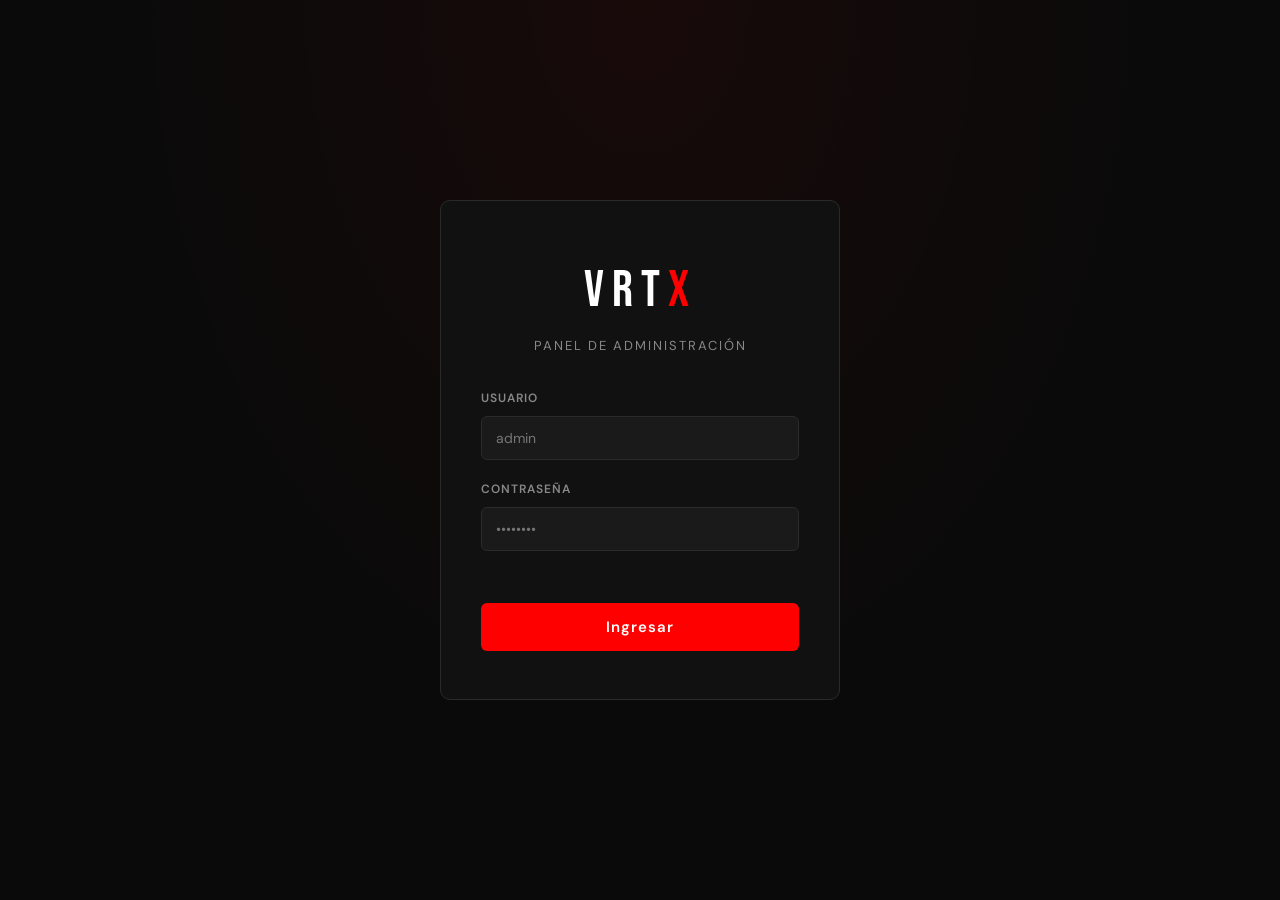
==== admin/index.html @ ebaa15dd "Add files via upload" ====
<!DOCTYPE html>
<html lang="es">
<head>
  <meta charset="UTF-8" />
  <meta name="viewport" content="width=device-width, initial-scale=1.0" />
  <title>VRTX Admin Panel</title>
  <link href="https://fonts.googleapis.com/css2?family=Bebas+Neue&family=DM+Sans:wght@300;400;500;600&family=Space+Mono:wght@400;700&display=swap" rel="stylesheet" />
  <link rel="stylesheet" href="style.css" />
</head>
<body>

  <!-- ===== LOGIN SCREEN ===== -->
  <div id="loginScreen" class="login-screen">
    <div class="login-card">
      <div class="login-logo">VRT<span>X</span></div>
      <p class="login-sub">Panel de Administración</p>
      <div class="login-form">
        <div class="form-group">
          <label>Usuario</label>
          <input type="text" id="loginUser" placeholder="admin" autocomplete="username" />
        </div>
        <div class="form-group">
          <label>Contraseña</label>
          <input type="password" id="loginPass" placeholder="••••••••" autocomplete="current-password" />
        </div>
        <p class="login-error" id="loginError"></p>
        <button class="btn-login" id="loginBtn">Ingresar</button>
      </div>
    </div>
  </div>

  <!-- ===== ADMIN PANEL ===== -->
  <div id="adminPanel" class="admin-panel hidden">

    <!-- Sidebar -->
    <aside class="sidebar" id="sidebar">
      <div class="sidebar-logo">VRT<span>X</span></div>
      <nav class="sidebar-nav">
        <a href="#" class="nav-item active" data-view="dashboard">
          <svg viewBox="0 0 24 24" fill="none" stroke="currentColor" stroke-width="2"><rect x="3" y="3" width="7" height="7"/><rect x="14" y="3" width="7" height="7"/><rect x="14" y="14" width="7" height="7"/><rect x="3" y="14" width="7" height="7"/></svg>
          Dashboard
        </a>
        <a href="#" class="nav-item" data-view="products">
          <svg viewBox="0 0 24 24" fill="none" stroke="currentColor" stroke-width="2"><path d="M6 2L3 6v14a2 2 0 002 2h14a2 2 0 002-2V6l-3-4z"/><line x1="3" y1="6" x2="21" y2="6"/><path d="M16 10a4 4 0 01-8 0"/></svg>
          Productos
        </a>
        <a href="#" class="nav-item" data-view="add">
          <svg viewBox="0 0 24 24" fill="none" stroke="currentColor" stroke-width="2"><circle cx="12" cy="12" r="10"/><line x1="12" y1="8" x2="12" y2="16"/><line x1="8" y1="12" x2="16" y2="12"/></svg>
          Agregar Producto
        </a>
        <a href="#" class="nav-item" data-view="settings">
          <svg viewBox="0 0 24 24" fill="none" stroke="currentColor" stroke-width="2"><circle cx="12" cy="12" r="3"/><path d="M19.4 15a1.65 1.65 0 00.33 1.82l.06.06a2 2 0 010 2.83 2 2 0 01-2.83 0l-.06-.06a1.65 1.65 0 00-1.82-.33 1.65 1.65 0 00-1 1.51V21a2 2 0 01-4 0v-.09A1.65 1.65 0 009 19.4a1.65 1.65 0 00-1.82.33l-.06.06a2 2 0 01-2.83-2.83l.06-.06A1.65 1.65 0 004.68 15a1.65 1.65 0 00-1.51-1H3a2 2 0 010-4h.09A1.65 1.65 0 004.6 9a1.65 1.65 0 00-.33-1.82l-.06-.06a2 2 0 012.83-2.83l.06.06A1.65 1.65 0 009 4.68a1.65 1.65 0 001-1.51V3a2 2 0 014 0v.09a1.65 1.65 0 001 1.51 1.65 1.65 0 001.82-.33l.06-.06a2 2 0 012.83 2.83l-.06.06A1.65 1.65 0 0019.4 9a1.65 1.65 0 001.51 1H21a2 2 0 010 4h-.09a1.65 1.65 0 00-1.51 1z"/></svg>
          Configuración
        </a>
      </nav>
      <div class="sidebar-footer">
        <a href="../index.html" class="nav-item">
          <svg viewBox="0 0 24 24" fill="none" stroke="currentColor" stroke-width="2"><path d="M3 9l9-7 9 7v11a2 2 0 01-2 2H5a2 2 0 01-2-2z"/><polyline points="9,22 9,12 15,12 15,22"/></svg>
          Ver Tienda
        </a>
        <button class="nav-item logout-btn" id="logoutBtn">
          <svg viewBox="0 0 24 24" fill="none" stroke="currentColor" stroke-width="2"><path d="M9 21H5a2 2 0 01-2-2V5a2 2 0 012-2h4"/><polyline points="16,17 21,12 16,7"/><line x1="21" y1="12" x2="9" y2="12"/></svg>
          Salir
        </button>
      </div>
    </aside>

    <!-- Main content -->
    <div class="admin-main">

      <!-- Top bar -->
      <header class="admin-topbar">
        <button class="sidebar-toggle" id="sidebarToggle">
          <svg viewBox="0 0 24 24" fill="none" stroke="currentColor" stroke-width="2"><line x1="3" y1="12" x2="21" y2="12"/><line x1="3" y1="6" x2="21" y2="6"/><line x1="3" y1="18" x2="21" y2="18"/></svg>
        </button>
        <h1 class="topbar-title" id="topbarTitle">Dashboard</h1>
        <div class="topbar-user">
          <span class="user-dot"></span>
          <span id="topbarUsername">admin</span>
        </div>
      </header>

      <!-- VIEWS -->
      <div class="admin-content">

        <!-- ── DASHBOARD ── -->
        <section class="view" id="view-dashboard">
          <div class="stats-grid">
            <div class="stat-card">
              <div class="stat-icon red"><svg viewBox="0 0 24 24" fill="none" stroke="currentColor" stroke-width="2"><path d="M6 2L3 6v14a2 2 0 002 2h14a2 2 0 002-2V6l-3-4z"/></svg></div>
              <div>
                <div class="stat-val" id="statTotal">0</div>
                <div class="stat-label">Total Productos</div>
              </div>
            </div>
            <div class="stat-card">
              <div class="stat-icon green"><svg viewBox="0 0 24 24" fill="none" stroke="currentColor" stroke-width="2"><polyline points="20,6 9,17 4,12"/></svg></div>
              <div>
                <div class="stat-val" id="statActive">0</div>
                <div class="stat-label">Activos</div>
              </div>
            </div>
            <div class="stat-card">
              <div class="stat-icon yellow"><svg viewBox="0 0 24 24" fill="none" stroke="currentColor" stroke-width="2"><path d="M10.29 3.86L1.82 18a2 2 0 001.71 3h16.94a2 2 0 001.71-3L13.71 3.86a2 2 0 00-3.42 0z"/><line x1="12" y1="9" x2="12" y2="13"/><line x1="12" y1="17" x2="12.01" y2="17"/></svg></div>
              <div>
                <div class="stat-val" id="statNoStock">0</div>
                <div class="stat-label">Sin Stock</div>
              </div>
            </div>
            <div class="stat-card">
              <div class="stat-icon blue"><svg viewBox="0 0 24 24" fill="none" stroke="currentColor" stroke-width="2"><polygon points="12,2 15.09,8.26 22,9.27 17,14.14 18.18,21.02 12,17.77 5.82,21.02 7,14.14 2,9.27 8.91,8.26 12,2"/></svg></div>
              <div>
                <div class="stat-val" id="statFeatured">0</div>
                <div class="stat-label">Destacados</div>
              </div>
            </div>
          </div>

          <div class="dash-section">
            <h2 class="dash-title">Productos por categoría</h2>
            <div class="cat-bars" id="catBars"></div>
          </div>

          <div class="dash-section">
            <h2 class="dash-title">Últimos productos agregados</h2>
            <div class="recent-table-wrap">
              <table class="recent-table" id="recentTable">
                <thead><tr><th>Producto</th><th>Categoría</th><th>Precio</th><th>Stock</th><th>Estado</th></tr></thead>
                <tbody id="recentTableBody"></tbody>
              </table>
            </div>
          </div>
        </section>

        <!-- ── PRODUCTS LIST ── -->
        <section class="view hidden" id="view-products">
          <div class="view-header">
            <h2>Gestión de Productos</h2>
            <div class="view-header-actions">
              <input type="text" id="adminSearch" class="admin-search" placeholder="Buscar producto..." />
              <select id="adminCatFilter" class="admin-select">
                <option value="all">Todas las categorías</option>
                <option value="remeras">Remeras</option>
                <option value="pantalones">Pantalones</option>
                <option value="buzos">Buzos</option>
                <option value="camperas">Camperas</option>
                <option value="accesorios">Accesorios</option>
                <option value="outfits">Outfits</option>
              </select>
              <button class="btn-add-new" onclick="showView('add')">+ Nuevo Producto</button>
            </div>
          </div>
          <div class="products-admin-grid" id="adminProductsGrid"></div>
        </section>

        <!-- ── ADD / EDIT PRODUCT ── -->
        <section class="view hidden" id="view-add">
          <div class="view-header">
            <h2 id="formTitle">Agregar Producto</h2>
            <button class="btn-back" onclick="cancelEdit()">← Volver</button>
          </div>

          <div class="product-form-wrap">
            <input type="hidden" id="editId" value="" />

            <div class="form-row">
              <div class="form-group">
                <label>Nombre del producto *</label>
                <input type="text" id="fName" placeholder="Ej: Remera VRTX Core" />
              </div>
              <div class="form-group">
                <label>Categoría *</label>
                <select id="fCategory">
                  <option value="">Seleccionar...</option>
                  <option value="remeras">Remeras</option>
                  <option value="pantalones">Pantalones</option>
                  <option value="buzos">Buzos</option>
                  <option value="camperas">Camperas</option>
                  <option value="accesorios">Accesorios</option>
                  <option value="outfits">Outfits</option>
                </select>
              </div>
            </div>

            <div class="form-row">
              <div class="form-group">
                <label>Precio (ARS) *</label>
                <input type="number" id="fPrice" placeholder="18500" min="0" />
              </div>
              <div class="form-group">
                <label>Precio anterior (opcional)</label>
                <input type="number" id="fOldPrice" placeholder="Dejar vacío si no aplica" min="0" />
              </div>
              <div class="form-group">
                <label>Stock (unidades) *</label>
                <input type="number" id="fStock" placeholder="0" min="0" />
              </div>
            </div>

            <div class="form-group">
              <label>Descripción *</label>
              <textarea id="fDesc" rows="4" placeholder="Descripción del producto..."></textarea>
            </div>

            <!-- Images -->
            <div class="form-group">
              <label>Imágenes (URLs, una por línea)</label>
              <textarea id="fImages" rows="4" placeholder="https://ejemplo.com/imagen1.jpg&#10;https://ejemplo.com/imagen2.jpg"></textarea>
              <p class="form-hint">Podés usar URLs de Unsplash, Imgur, Cloudinary, etc.</p>
              <div class="img-previews" id="imgPreviews"></div>
              <button type="button" class="btn-preview-imgs" onclick="previewImages()">Previsualizar imágenes</button>
            </div>

            <!-- Sizes -->
            <div class="form-group" id="sizesGroup">
              <label>Talles disponibles</label>
              <div class="sizes-checkboxes" id="sizesCheckboxes"></div>
            </div>

            <!-- Labels -->
            <div class="form-group">
              <label>Etiquetas</label>
              <div class="labels-checkboxes" id="labelsCheckboxes"></div>
            </div>

            <!-- Options -->
            <div class="form-row form-row-checks">
              <label class="check-label">
                <input type="checkbox" id="fActive" checked />
                <span>Producto activo (visible en tienda)</span>
              </label>
              <label class="check-label">
                <input type="checkbox" id="fFeatured" />
                <span>Producto destacado</span>
              </label>
            </div>

            <div class="form-actions">
              <button class="btn-save" id="saveBtn" onclick="saveProduct()">Guardar Producto</button>
              <button class="btn-cancel" onclick="cancelEdit()">Cancelar</button>
            </div>
            <p class="form-error" id="formError"></p>
          </div>
        </section>

        <!-- ── SETTINGS ── -->
        <section class="view hidden" id="view-settings">
          <div class="view-header"><h2>Configuración</h2></div>
          <div class="settings-wrap">

            <div class="settings-card">
              <h3>WhatsApp</h3>
              <div class="form-group">
                <label>Número de WhatsApp (con código de país, sin +)</label>
                <input type="text" id="sWA" placeholder="5491112345678" />
                <p class="form-hint">Formato: código país + código de área + número. Ej Argentina: 549xxxxxxxxxx</p>
              </div>
              <button class="btn-save" onclick="saveSettings()">Guardar</button>
            </div>

            <div class="settings-card">
              <h3>Datos de la tienda</h3>
              <div class="form-group">
                <label>Nombre de la marca</label>
                <input type="text" id="sBrand" placeholder="VRTX" />
              </div>
              <div class="form-group">
                <label>Instagram</label>
                <input type="text" id="sInstagram" placeholder="@vrtxstore" />
              </div>
              <button class="btn-save" onclick="saveSettings()">Guardar</button>
            </div>

            <div class="settings-card danger-card">
              <h3>Zona de peligro</h3>
              <p>Estas acciones son irreversibles. Procedé con cuidado.</p>
              <button class="btn-danger" onclick="resetToSample()">Restaurar productos de ejemplo</button>
              <button class="btn-danger" onclick="clearAllProducts()">Eliminar todos los productos</button>
            </div>

          </div>
        </section>

      </div><!-- /admin-content -->
    </div><!-- /admin-main -->
  </div><!-- /adminPanel -->

  <!-- CONFIRM MODAL -->
  <div class="confirm-overlay" id="confirmOverlay">
    <div class="confirm-box">
      <p id="confirmMsg">¿Estás seguro?</p>
      <div class="confirm-actions">
        <button class="btn-confirm-yes" id="confirmYes">Confirmar</button>
        <button class="btn-confirm-no" onclick="closeConfirm()">Cancelar</button>
      </div>
    </div>
  </div>

  <!-- TOAST -->
  <div class="admin-toast" id="adminToast"></div>

  <script src="../js/config.js"></script>
  <script src="../js/data.js"></script>
  <script src="admin.js"></script>
</body>
</html>
---- admin/style.css ----
/* =============================================
   VRTX — ADMIN PANEL STYLES
   Paleta: Negro | Rojo | Grises
============================================= */

*, *::before, *::after { box-sizing: border-box; margin: 0; padding: 0; }

:root {
  --black:     #000000;
  --red:       #ff0000;
  --red-dim:   #cc0000;
  --red-glow:  rgba(255,0,0,0.12);
  --white:     #ffffff;
  --bg:        #0a0a0a;
  --surface:   #111111;
  --surface2:  #1a1a1a;
  --surface3:  #222222;
  --border:    #2a2a2a;
  --text:      #e8e8e8;
  --text-dim:  #888888;
  --green:     #22c55e;
  --yellow:    #eab308;
  --blue:      #3b82f6;
  --font:      'DM Sans', sans-serif;
  --font-display: 'Bebas Neue', sans-serif;
  --radius:    6px;
  --radius-lg: 10px;
  --sidebar-w: 220px;
  --topbar-h:  60px;
  --transition: 0.25s cubic-bezier(0.4,0,0.2,1);
}

html { font-size: 16px; }
body { background: var(--bg); color: var(--text); font-family: var(--font); line-height: 1.6; overflow-x: hidden; }
a { color: inherit; text-decoration: none; }
button { cursor: pointer; border: none; background: none; font-family: inherit; }
input, select, textarea { font-family: inherit; }
.hidden { display: none !important; }

/* ─── LOGIN ─────────────────────────────────────────────── */
.login-screen {
  min-height: 100vh;
  display: flex; align-items: center; justify-content: center;
  background: var(--bg);
  background-image: radial-gradient(ellipse at 50% 0%, rgba(255,0,0,0.06) 0%, transparent 60%);
}
.login-card {
  background: var(--surface);
  border: 1px solid var(--border);
  border-radius: var(--radius-lg);
  padding: 48px 40px;
  width: 100%;
  max-width: 400px;
  text-align: center;
}
.login-logo {
  font-family: var(--font-display);
  font-size: 52px;
  letter-spacing: 8px;
  color: var(--white);
  margin-bottom: 4px;
}
.login-logo span { color: var(--red); }
.login-sub { color: var(--text-dim); font-size: 13px; margin-bottom: 32px; text-transform: uppercase; letter-spacing: 2px; }
.login-form { text-align: left; }
.form-group { margin-bottom: 20px; }
.form-group label { display: block; font-size: 12px; color: var(--text-dim); text-transform: uppercase; letter-spacing: 1px; margin-bottom: 8px; font-weight: 600; }
.form-group input,
.form-group select,
.form-group textarea {
  width: 100%;
  background: var(--surface2);
  border: 1px solid var(--border);
  border-radius: var(--radius);
  color: var(--text);
  padding: 12px 14px;
  font-size: 14px;
  transition: border-color var(--transition);
  outline: none;
  resize: vertical;
}
.form-group input:focus,
.form-group select:focus,
.form-group textarea:focus { border-color: var(--red); }
.login-error { color: var(--red); font-size: 13px; min-height: 20px; margin-bottom: 12px; }
.btn-login {
  width: 100%;
  background: var(--red);
  color: #fff;
  border-radius: var(--radius);
  padding: 14px;
  font-size: 15px;
  font-weight: 600;
  letter-spacing: 1px;
  transition: background var(--transition);
}
.btn-login:hover { background: var(--red-dim); }

/* ─── ADMIN LAYOUT ──────────────────────────────────────── */
.admin-panel { display: flex; min-height: 100vh; }

/* Sidebar */
.sidebar {
  width: var(--sidebar-w);
  background: var(--surface);
  border-right: 1px solid var(--border);
  display: flex; flex-direction: column;
  position: fixed; top: 0; left: 0; bottom: 0;
  z-index: 100;
  transition: transform var(--transition);
}
.sidebar-logo {
  font-family: var(--font-display);
  font-size: 32px;
  letter-spacing: 6px;
  color: var(--white);
  padding: 24px 20px 20px;
  border-bottom: 1px solid var(--border);
}
.sidebar-logo span { color: var(--red); }
.sidebar-nav { flex: 1; padding: 16px 0; overflow-y: auto; }
.nav-item {
  display: flex; align-items: center; gap: 10px;
  padding: 11px 20px;
  font-size: 14px;
  font-weight: 500;
  color: var(--text-dim);
  transition: color var(--transition), background var(--transition);
  width: 100%;
  text-align: left;
  border-radius: 0;
}
.nav-item svg { width: 18px; height: 18px; flex-shrink: 0; }
.nav-item:hover { color: var(--white); background: var(--surface2); }
.nav-item.active { color: var(--red); background: var(--red-glow); }
.sidebar-footer { padding: 16px 0; border-top: 1px solid var(--border); }
.logout-btn { color: var(--text-dim); }
.logout-btn:hover { color: var(--red); }

/* Main */
.admin-main {
  flex: 1;
  margin-left: var(--sidebar-w);
  min-height: 100vh;
  display: flex; flex-direction: column;
}

/* Topbar */
.admin-topbar {
  height: var(--topbar-h);
  background: var(--surface);
  border-bottom: 1px solid var(--border);
  display: flex; align-items: center; gap: 16px;
  padding: 0 24px;
  position: sticky; top: 0; z-index: 90;
}
.sidebar-toggle { color: var(--text-dim); padding: 4px; display: none; }
.sidebar-toggle svg { width: 22px; height: 22px; }
.topbar-title { font-family: var(--font-display); font-size: 22px; letter-spacing: 2px; flex: 1; }
.topbar-user { display: flex; align-items: center; gap: 8px; font-size: 13px; color: var(--text-dim); }
.user-dot { width: 8px; height: 8px; border-radius: 50%; background: var(--green); }

/* Content */
.admin-content { flex: 1; padding: 28px 24px; }
.view { }

/* ─── STATS ─────────────────────────────────────────────── */
.stats-grid {
  display: grid;
  grid-template-columns: repeat(auto-fit, minmax(180px, 1fr));
  gap: 16px;
  margin-bottom: 32px;
}
.stat-card {
  background: var(--surface);
  border: 1px solid var(--border);
  border-radius: var(--radius-lg);
  padding: 20px;
  display: flex; align-items: center; gap: 16px;
}
.stat-icon {
  width: 44px; height: 44px;
  border-radius: var(--radius);
  display: flex; align-items: center; justify-content: center;
  flex-shrink: 0;
}
.stat-icon svg { width: 20px; height: 20px; }
.stat-icon.red    { background: rgba(255,0,0,0.12);   color: var(--red); }
.stat-icon.green  { background: rgba(34,197,94,0.12); color: var(--green); }
.stat-icon.yellow { background: rgba(234,179,8,0.12); color: var(--yellow); }
.stat-icon.blue   { background: rgba(59,130,246,0.12);color: var(--blue); }
.stat-val   { font-size: 28px; font-weight: 700; line-height: 1; }
.stat-label { font-size: 12px; color: var(--text-dim); margin-top: 4px; }

/* Dashboard sections */
.dash-section { margin-bottom: 36px; }
.dash-title { font-family: var(--font-display); font-size: 18px; letter-spacing: 2px; color: var(--white); margin-bottom: 16px; }

/* Cat bars */
.cat-bars { display: flex; flex-direction: column; gap: 10px; }
.cat-bar-row { display: flex; align-items: center; gap: 12px; }
.cat-bar-label { width: 100px; font-size: 13px; color: var(--text-dim); text-transform: uppercase; letter-spacing: 1px; flex-shrink: 0; }
.cat-bar-track { flex: 1; height: 8px; background: var(--surface3); border-radius: 4px; overflow: hidden; }
.cat-bar-fill { height: 100%; background: var(--red); border-radius: 4px; transition: width 0.6s ease; }
.cat-bar-num { font-size: 13px; color: var(--text-dim); width: 24px; text-align: right; flex-shrink: 0; }

/* Recent table */
.recent-table-wrap { overflow-x: auto; }
.recent-table { width: 100%; border-collapse: collapse; font-size: 13px; }
.recent-table th { padding: 10px 14px; text-align: left; font-weight: 600; color: var(--text-dim); text-transform: uppercase; font-size: 11px; letter-spacing: 1px; border-bottom: 1px solid var(--border); }
.recent-table td { padding: 12px 14px; border-bottom: 1px solid var(--border); vertical-align: middle; }
.recent-table tr:last-child td { border-bottom: none; }
.recent-table tr:hover td { background: var(--surface2); }
.badge-active   { background: rgba(34,197,94,0.12);  color: var(--green);  font-size: 11px; padding: 2px 8px; border-radius: 99px; }
.badge-inactive { background: var(--surface3); color: var(--text-dim); font-size: 11px; padding: 2px 8px; border-radius: 99px; }
.badge-nostock  { background: rgba(234,179,8,0.12); color: var(--yellow); font-size: 11px; padding: 2px 8px; border-radius: 99px; }

/* ─── PRODUCTS LIST ─────────────────────────────────────── */
.view-header {
  display: flex; align-items: center; gap: 16px; flex-wrap: wrap;
  margin-bottom: 24px;
}
.view-header h2 { font-family: var(--font-display); font-size: 22px; letter-spacing: 2px; flex: 1; min-width: 160px; }
.view-header-actions { display: flex; gap: 10px; flex-wrap: wrap; align-items: center; }
.admin-search {
  background: var(--surface);
  border: 1px solid var(--border);
  border-radius: var(--radius);
  color: var(--text);
  padding: 9px 14px;
  font-size: 14px;
  width: 200px;
  outline: none;
  transition: border-color var(--transition);
}
.admin-search:focus { border-color: var(--red); }
.admin-select {
  background: var(--surface);
  border: 1px solid var(--border);
  border-radius: var(--radius);
  color: var(--text);
  padding: 9px 14px;
  font-size: 14px;
  outline: none;
  cursor: pointer;
}
.btn-add-new {
  background: var(--red);
  color: #fff;
  border-radius: var(--radius);
  padding: 9px 16px;
  font-size: 13px;
  font-weight: 600;
  white-space: nowrap;
  transition: background var(--transition);
}
.btn-add-new:hover { background: var(--red-dim); }
.btn-back {
  color: var(--text-dim);
  font-size: 13px;
  padding: 6px 0;
  transition: color var(--transition);
}
.btn-back:hover { color: var(--white); }

/* Products admin grid */
.products-admin-grid {
  display: grid;
  grid-template-columns: repeat(auto-fill, minmax(260px, 1fr));
  gap: 16px;
}
.admin-product-card {
  background: var(--surface);
  border: 1px solid var(--border);
  border-radius: var(--radius-lg);
  overflow: hidden;
  transition: border-color var(--transition);
}
.admin-product-card:hover { border-color: var(--red); }
.apc-img {
  height: 160px;
  overflow: hidden;
  position: relative;
  background: var(--surface2);
}
.apc-img img { width: 100%; height: 100%; object-fit: cover; }
.apc-inactive-badge {
  position: absolute; top: 8px; left: 8px;
  background: rgba(0,0,0,0.75);
  color: var(--text-dim);
  font-size: 10px; padding: 3px 7px; border-radius: 4px;
  text-transform: uppercase; letter-spacing: 1px;
}
.apc-body { padding: 14px; }
.apc-cat { font-size: 10px; text-transform: uppercase; letter-spacing: 1.5px; color: var(--red); margin-bottom: 4px; font-weight: 600; }
.apc-name { font-size: 14px; font-weight: 600; color: var(--white); margin-bottom: 6px; line-height: 1.3; }
.apc-price { font-size: 16px; font-weight: 700; color: var(--white); margin-bottom: 6px; }
.apc-stock { font-size: 12px; color: var(--text-dim); }
.apc-stock.low  { color: var(--yellow); }
.apc-stock.out  { color: var(--red); }
.apc-actions { display: flex; gap: 8px; margin-top: 12px; }
.btn-edit {
  flex: 1; background: var(--surface2); color: var(--text);
  border-radius: var(--radius); padding: 8px;
  font-size: 12px; font-weight: 600; text-align: center;
  transition: background var(--transition);
  border: 1px solid var(--border);
}
.btn-edit:hover { background: var(--surface3); }
.btn-toggle {
  background: var(--surface2); color: var(--text-dim);
  border-radius: var(--radius); padding: 8px 10px;
  font-size: 12px;
  border: 1px solid var(--border);
  transition: background var(--transition);
}
.btn-toggle:hover { color: var(--white); }
.btn-delete {
  background: rgba(255,0,0,0.08); color: var(--red);
  border-radius: var(--radius); padding: 8px 10px;
  font-size: 12px;
  border: 1px solid rgba(255,0,0,0.15);
  transition: background var(--transition);
}
.btn-delete:hover { background: rgba(255,0,0,0.16); }

/* ─── PRODUCT FORM ──────────────────────────────────────── */
.product-form-wrap {
  background: var(--surface);
  border: 1px solid var(--border);
  border-radius: var(--radius-lg);
  padding: 28px;
  max-width: 840px;
}
.form-row {
  display: grid;
  grid-template-columns: 1fr 1fr;
  gap: 16px;
}
.form-row-checks { grid-template-columns: 1fr 1fr; gap: 12px; align-items: center; margin-bottom: 12px; }
.form-group { margin-bottom: 20px; }
.form-hint { font-size: 11px; color: var(--text-dim); margin-top: 6px; }
.form-error { color: var(--red); font-size: 13px; margin-top: 8px; min-height: 20px; }
.check-label { display: flex; align-items: center; gap: 10px; font-size: 14px; cursor: pointer; }
.check-label input[type="checkbox"] { accent-color: var(--red); width: 16px; height: 16px; cursor: pointer; }

/* Sizes checkboxes */
.sizes-checkboxes, .labels-checkboxes {
  display: flex; flex-wrap: wrap; gap: 8px; margin-top: 8px;
}
.size-check, .label-check {
  display: inline-flex; align-items: center; gap: 6px;
  background: var(--surface2);
  border: 1px solid var(--border);
  border-radius: var(--radius);
  padding: 6px 12px;
  font-size: 13px;
  cursor: pointer;
  transition: border-color var(--transition), background var(--transition);
}
.size-check:has(input:checked),
.label-check:has(input:checked) { border-color: var(--red); background: var(--red-glow); }
.size-check input, .label-check input { accent-color: var(--red); }

/* Image previews */
.img-previews {
  display: flex; flex-wrap: wrap; gap: 10px;
  margin-top: 12px;
}
.img-preview-item {
  width: 80px; height: 80px;
  border-radius: var(--radius);
  overflow: hidden;
  background: var(--surface2);
  border: 1px solid var(--border);
}
.img-preview-item img { width: 100%; height: 100%; object-fit: cover; }
.btn-preview-imgs {
  margin-top: 10px;
  background: var(--surface2);
  border: 1px solid var(--border);
  color: var(--text-dim);
  border-radius: var(--radius);
  padding: 7px 14px;
  font-size: 12px;
  transition: color var(--transition), border-color var(--transition);
}
.btn-preview-imgs:hover { color: var(--white); border-color: var(--white); }

.form-actions { display: flex; gap: 12px; margin-top: 8px; }
.btn-save {
  background: var(--red);
  color: #fff;
  border-radius: var(--radius);
  padding: 12px 28px;
  font-size: 14px;
  font-weight: 600;
  transition: background var(--transition);
}
.btn-save:hover { background: var(--red-dim); }
.btn-cancel {
  background: var(--surface2);
  color: var(--text-dim);
  border: 1px solid var(--border);
  border-radius: var(--radius);
  padding: 12px 20px;
  font-size: 14px;
  transition: color var(--transition);
}
.btn-cancel:hover { color: var(--white); }

/* ─── SETTINGS ──────────────────────────────────────────── */
.settings-wrap { display: flex; flex-direction: column; gap: 20px; max-width: 600px; }
.settings-card {
  background: var(--surface);
  border: 1px solid var(--border);
  border-radius: var(--radius-lg);
  padding: 24px;
}
.settings-card h3 { font-family: var(--font-display); font-size: 18px; letter-spacing: 2px; margin-bottom: 16px; }
.danger-card { border-color: rgba(255,0,0,0.2); }
.danger-card h3 { color: var(--red); }
.danger-card p { font-size: 13px; color: var(--text-dim); margin-bottom: 16px; }
.btn-danger {
  display: block; width: 100%;
  background: rgba(255,0,0,0.08);
  color: var(--red);
  border: 1px solid rgba(255,0,0,0.2);
  border-radius: var(--radius);
  padding: 10px;
  font-size: 13px;
  font-weight: 600;
  margin-bottom: 10px;
  transition: background var(--transition);
}
.btn-danger:hover { background: rgba(255,0,0,0.18); }

/* ─── CONFIRM MODAL ─────────────────────────────────────── */
.confirm-overlay {
  position: fixed; inset: 0;
  background: rgba(0,0,0,0.7);
  display: flex; align-items: center; justify-content: center;
  z-index: 999;
  opacity: 0; pointer-events: none;
  transition: opacity var(--transition);
}
.confirm-overlay.open { opacity: 1; pointer-events: all; }
.confirm-box {
  background: var(--surface);
  border: 1px solid var(--border);
  border-radius: var(--radius-lg);
  padding: 28px 32px;
  max-width: 360px;
  width: 90%;
  text-align: center;
}
.confirm-box p { font-size: 15px; margin-bottom: 20px; color: var(--white); }
.confirm-actions { display: flex; gap: 12px; justify-content: center; }
.btn-confirm-yes {
  background: var(--red); color: #fff;
  border-radius: var(--radius); padding: 10px 24px;
  font-size: 14px; font-weight: 600;
  transition: background var(--transition);
}
.btn-confirm-yes:hover { background: var(--red-dim); }
.btn-confirm-no {
  background: var(--surface2); color: var(--text-dim);
  border: 1px solid var(--border);
  border-radius: var(--radius); padding: 10px 20px;
  font-size: 14px;
  transition: color var(--transition);
}
.btn-confirm-no:hover { color: var(--white); }

/* ─── TOAST ─────────────────────────────────────────────── */
.admin-toast {
  position: fixed; bottom: 24px; left: 50%; transform: translateX(-50%);
  background: var(--surface);
  border: 1px solid var(--border);
  color: var(--white);
  padding: 12px 24px;
  border-radius: 999px;
  font-size: 14px;
  z-index: 9999;
  opacity: 0;
  pointer-events: none;
  transition: opacity 0.3s;
  white-space: nowrap;
}
.admin-toast.show { opacity: 1; }
.admin-toast.success { border-color: var(--green); color: var(--green); }

/* ─── RESPONSIVE ────────────────────────────────────────── */
@media (max-width: 768px) {
  :root { --sidebar-w: 0px; }
  .sidebar { transform: translateX(-220px); width: 220px; }
  .sidebar.open { transform: translateX(0); }
  .admin-main { margin-left: 0; }
  .sidebar-toggle { display: block; }
  .form-row { grid-template-columns: 1fr; }
  .admin-content { padding: 16px; }
  .stats-grid { grid-template-columns: 1fr 1fr; }
  .view-header { flex-direction: column; align-items: flex-start; }
  .view-header-actions { width: 100%; }
  .admin-search { width: 100%; }
  .product-form-wrap { padding: 16px; }
}
@media (max-width: 480px) {
  .stats-grid { grid-template-columns: 1fr; }
  .login-card { padding: 32px 24px; }
}
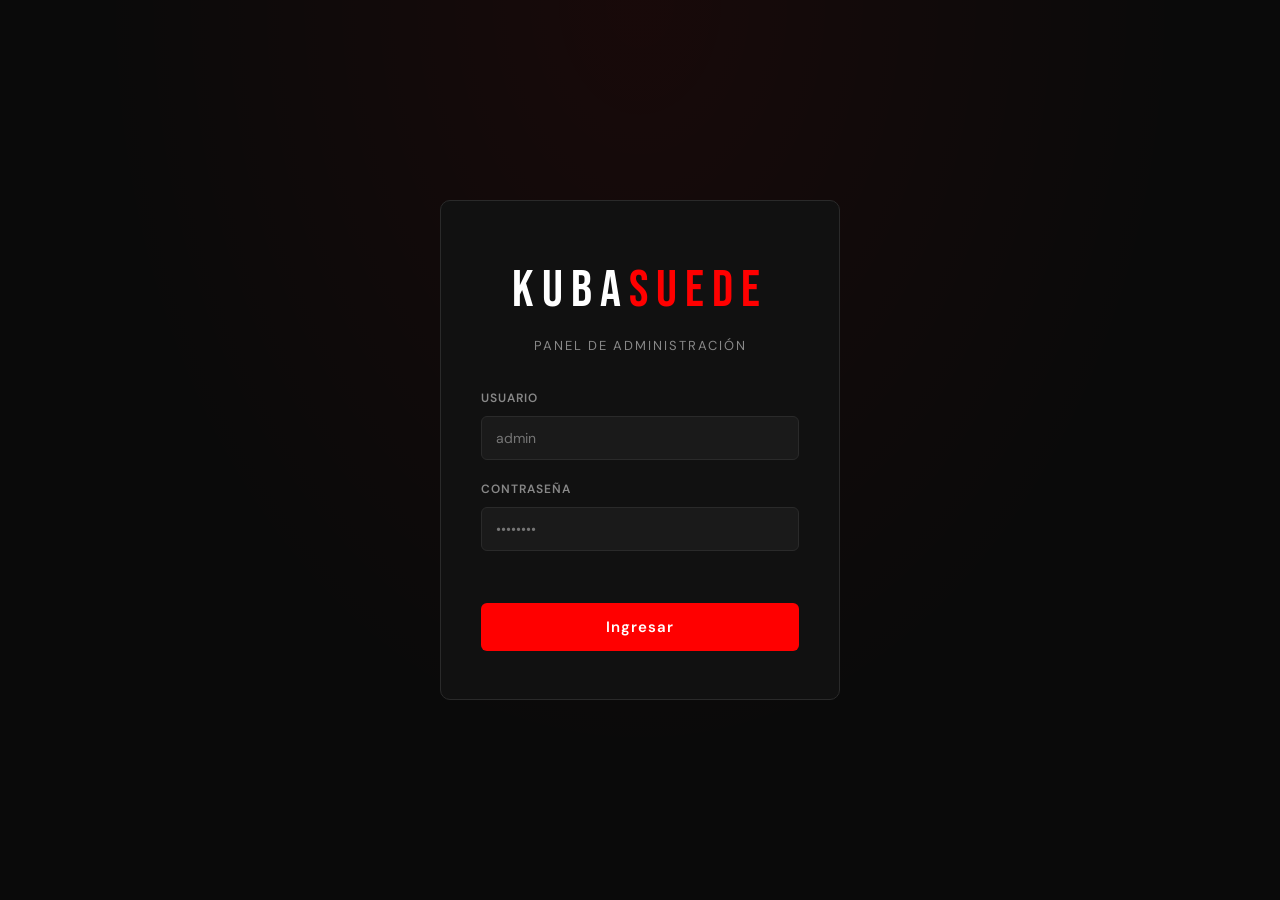
==== commit a3283627: "Update index.html" ====
--- a/admin/index.html
+++ b/admin/index.html
@@ -3,7 +3,7 @@
 <head>
   <meta charset="UTF-8" />
   <meta name="viewport" content="width=device-width, initial-scale=1.0" />
-  <title>VRTX Admin Panel</title>
+  <title>KUBA Admin Panel</title>
   <link href="https://fonts.googleapis.com/css2?family=Bebas+Neue&family=DM+Sans:wght@300;400;500;600&family=Space+Mono:wght@400;700&display=swap" rel="stylesheet" />
   <link rel="stylesheet" href="style.css" />
 </head>
@@ -12,7 +12,7 @@
   <!-- ===== LOGIN SCREEN ===== -->
   <div id="loginScreen" class="login-screen">
     <div class="login-card">
-      <div class="login-logo">VRT<span>X</span></div>
+      <div class="login-logo">KUBA<span>SUEDE</span></div>
       <p class="login-sub">Panel de Administración</p>
       <div class="login-form">
         <div class="form-group">
@@ -34,7 +34,7 @@
 
     <!-- Sidebar -->
     <aside class="sidebar" id="sidebar">
-      <div class="sidebar-logo">VRT<span>X</span></div>
+      <div class="sidebar-logo">KUBA<span>SUEDE</span></div>
       <nav class="sidebar-nav">
         <a href="#" class="nav-item active" data-view="dashboard">
           <svg viewBox="0 0 24 24" fill="none" stroke="currentColor" stroke-width="2"><rect x="3" y="3" width="7" height="7"/><rect x="14" y="3" width="7" height="7"/><rect x="14" y="14" width="7" height="7"/><rect x="3" y="14" width="7" height="7"/></svg>
@@ -166,7 +166,7 @@
             <div class="form-row">
               <div class="form-group">
                 <label>Nombre del producto *</label>
-                <input type="text" id="fName" placeholder="Ej: Remera VRTX Core" />
+                <input type="text" id="fName" placeholder="Ej: Remera Kubita" />
               </div>
               <div class="form-group">
                 <label>Categoría *</label>
@@ -252,7 +252,7 @@
               <h3>WhatsApp</h3>
               <div class="form-group">
                 <label>Número de WhatsApp (con código de país, sin +)</label>
-                <input type="text" id="sWA" placeholder="5491112345678" />
+                <input type="text" id="sWA" placeholder="5493447460703" />
                 <p class="form-hint">Formato: código país + código de área + número. Ej Argentina: 549xxxxxxxxxx</p>
               </div>
               <button class="btn-save" onclick="saveSettings()">Guardar</button>
@@ -262,11 +262,11 @@
               <h3>Datos de la tienda</h3>
               <div class="form-group">
                 <label>Nombre de la marca</label>
-                <input type="text" id="sBrand" placeholder="VRTX" />
+                <input type="text" id="sBrand" placeholder="KUBA SUEDE" />
               </div>
               <div class="form-group">
                 <label>Instagram</label>
-                <input type="text" id="sInstagram" placeholder="@vrtxstore" />
+                <input type="text" id="sInstagram" placeholder="@kubasuede" />
               </div>
               <button class="btn-save" onclick="saveSettings()">Guardar</button>
             </div>
